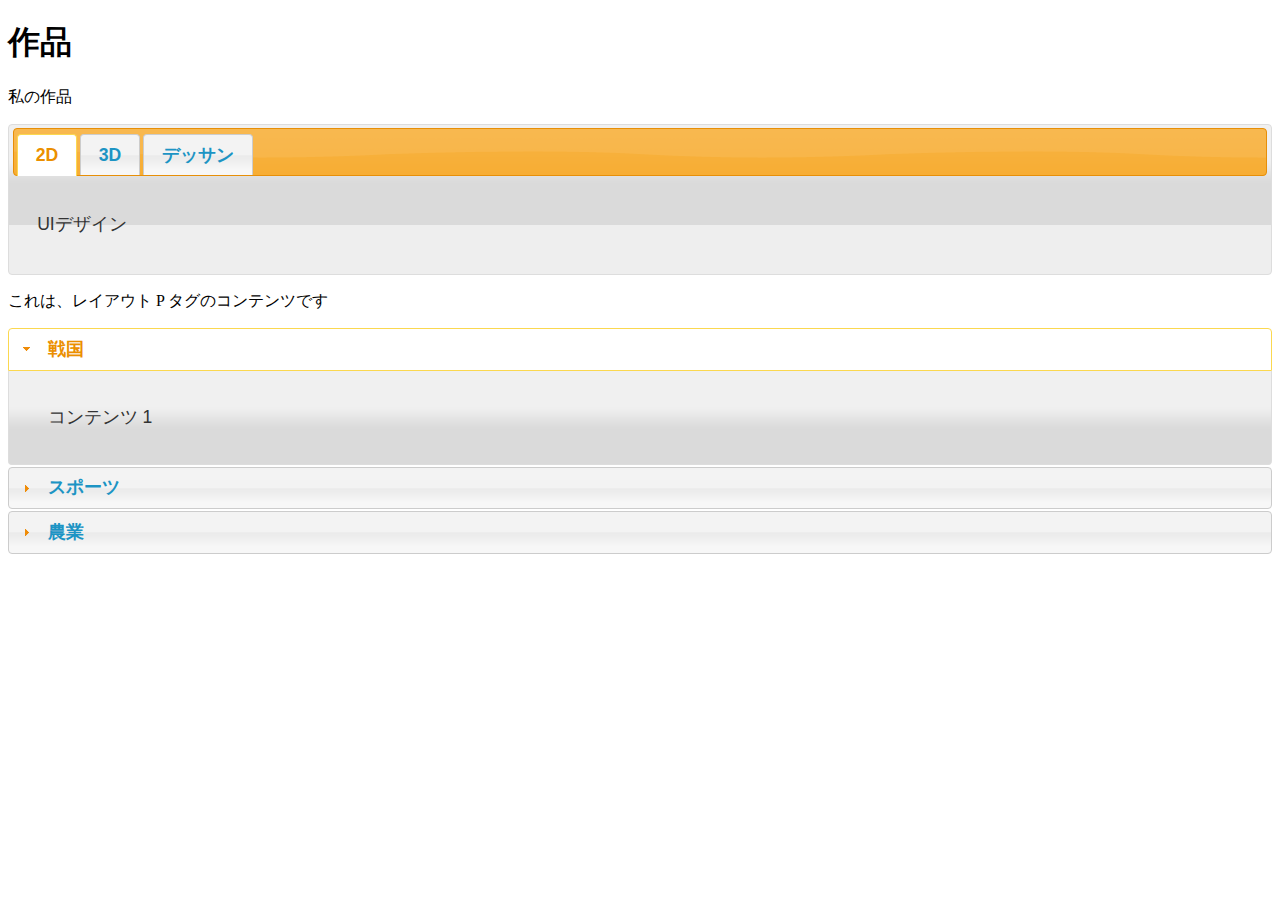
==== docs/docs/index.html @ 4a6ba304 "Add files via upload" ====
<!doctype html>
<html>
<head>
<meta charset="utf-8">
<title>作品集1</title>
<link href="style.css" rel="stylesheet" type="text/css">
<link href="jQueryAssets/jquery.ui.core.min.css" rel="stylesheet" type="text/css">
<link href="jQueryAssets/jquery.ui.theme.min.css" rel="stylesheet" type="text/css">
<link href="jQueryAssets/jquery.ui.tabs.min.css" rel="stylesheet" type="text/css">
<link href="jQueryAssets/jquery.ui.accordion.min.css" rel="stylesheet" type="text/css">
<script src="jQueryAssets/jquery-1.11.1.min.js"></script>
<script src="jQueryAssets/jquery.ui-1.10.4.tabs.min.js"></script>
<script src="jQueryAssets/jquery.ui-1.10.4.accordion.min.js"></script>
</head>

<body>
<h1>作品</h1>
<p>私の作品</p>
<div id="Tabs1">
  <ul>
    <li><a href="#tabs-1">2D</a></li>
    <li><a href="#tabs-2">3D</a></li>
    <li><a href="#tabs-3">デッサン</a></li>
  </ul>
  <div id="tabs-1">
    <p>UIデザイン</p>
  </div>
  <div id="tabs-2">
    <p>コンテンツ 2</p>
  </div>
  <div id="tabs-3">
    <p>コンテンツ 3</p>
  </div>
</div>
<p>これは、レイアウト P タグのコンテンツです</p>
<div id="Accordion1">
	  <h3><a href="#">戦国</a></h3>
	  <div>
	    <p>コンテンツ 1</p>
  </div>
	  <h3><a href="#">スポーツ</a></h3>
	  <div>
	    <p>コンテンツ 2</p>
  </div>
	  <h3><a href="#">農業</a></h3>
	  <div>
	    <p>コンテンツ 3</p>
  </div>
</div>
<script type="text/javascript">
$(function() {
	$( "#Tabs1" ).tabs(); 
});
$(function() {
	$( "#Accordion1" ).accordion(); 
});
</script>
</body>
</html>
---- docs/docs/style.css ----
@charset "utf-8";
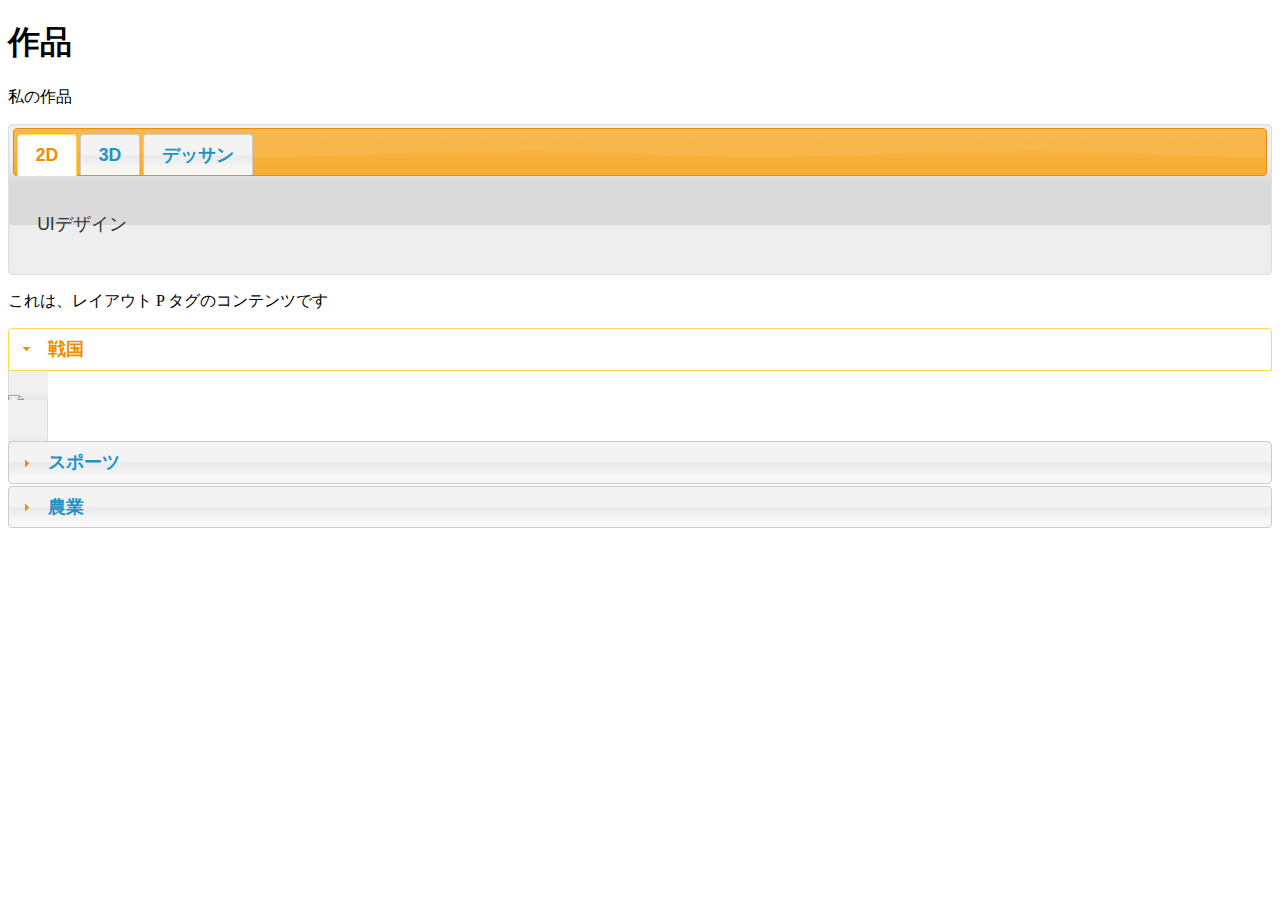
==== commit 8b727cab: "Add files via upload" ====
--- a/docs/docs/index.html
+++ b/docs/docs/index.html
@@ -26,17 +26,17 @@
     <p>UIデザイン</p>
   </div>
   <div id="tabs-2">
-    <p>コンテンツ 2</p>
+    <p>モデリング</p>
   </div>
   <div id="tabs-3">
-    <p>コンテンツ 3</p>
+    <p>集合体</p>
   </div>
 </div>
 <p>これは、レイアウト P タグのコンテンツです</p>
 <div id="Accordion1">
-	  <h3><a href="#">戦国</a></h3>
+	  <h3><a href="#">戦国</h3>
 	  <div>
-	    <p>コンテンツ 1</p>
+	    <img src="新しいフォルダー/戦国test2.png">
   </div>
 	  <h3><a href="#">スポーツ</a></h3>
 	  <div>
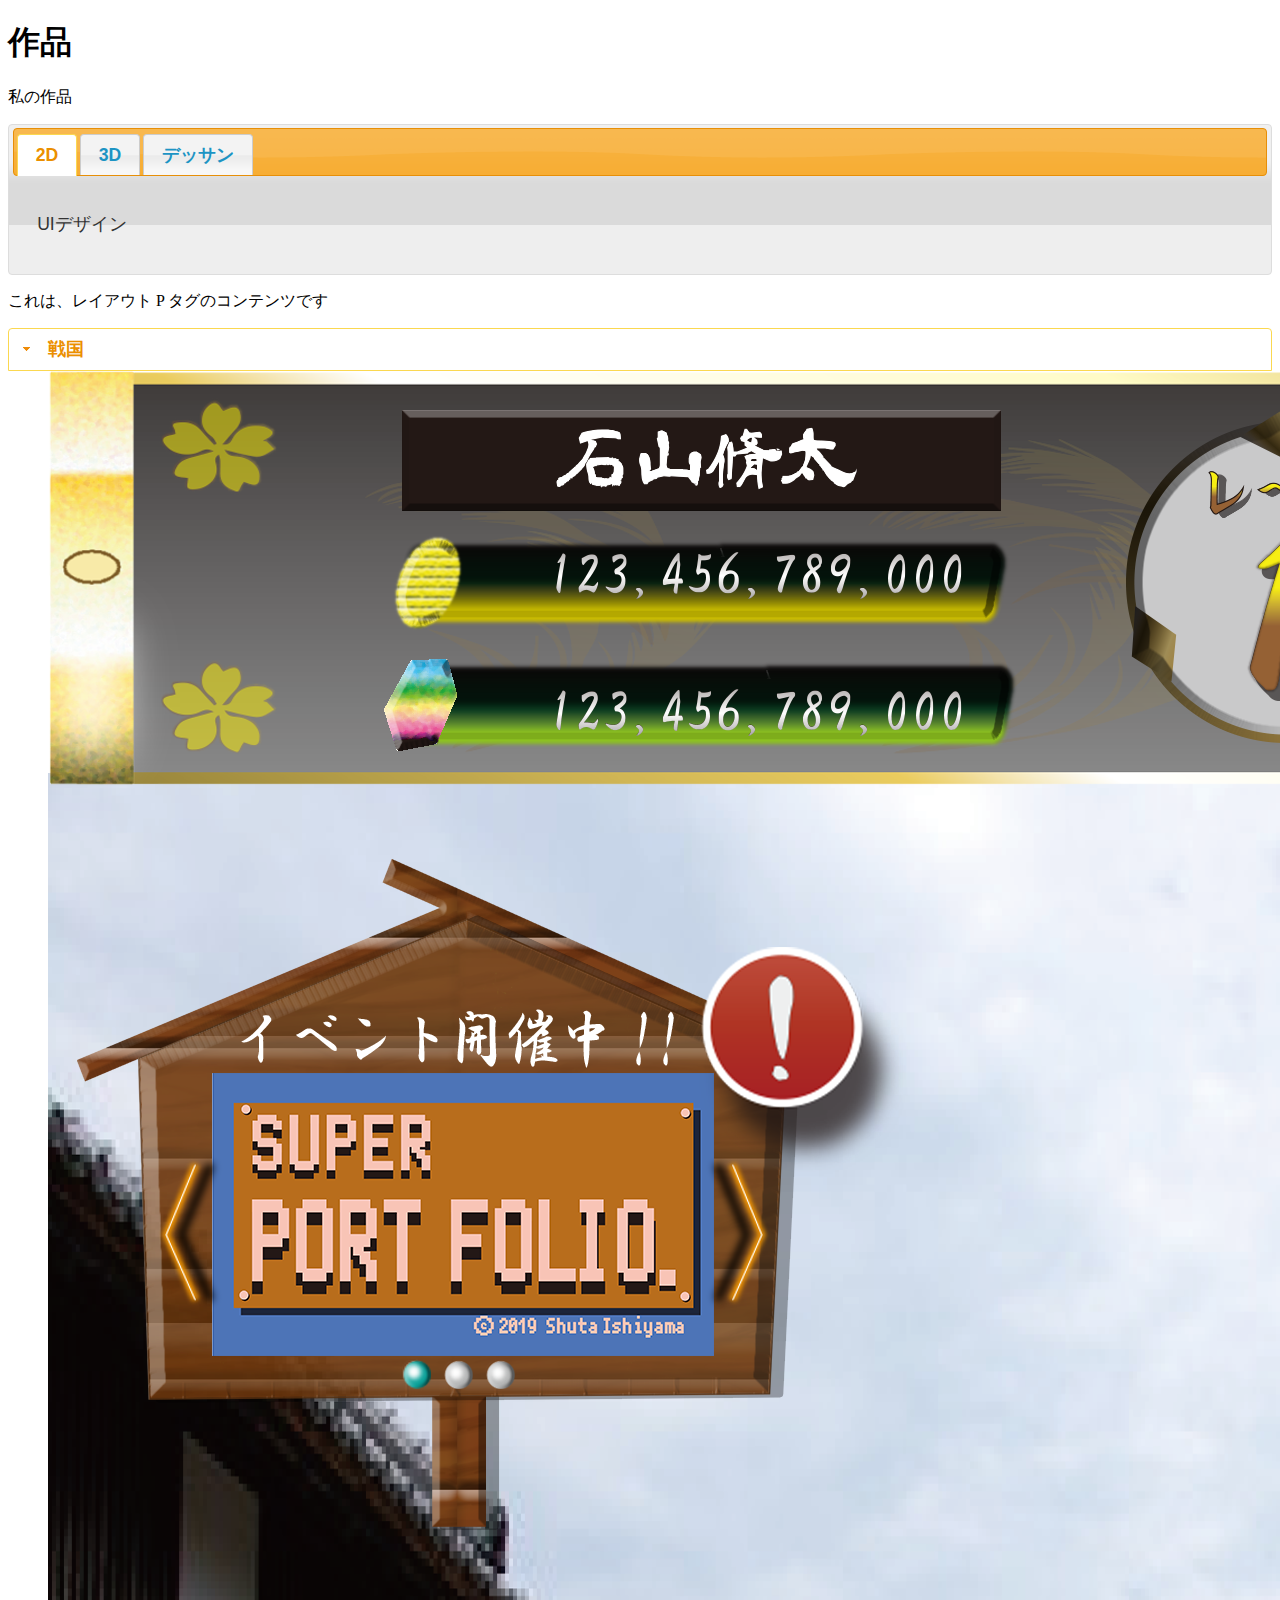
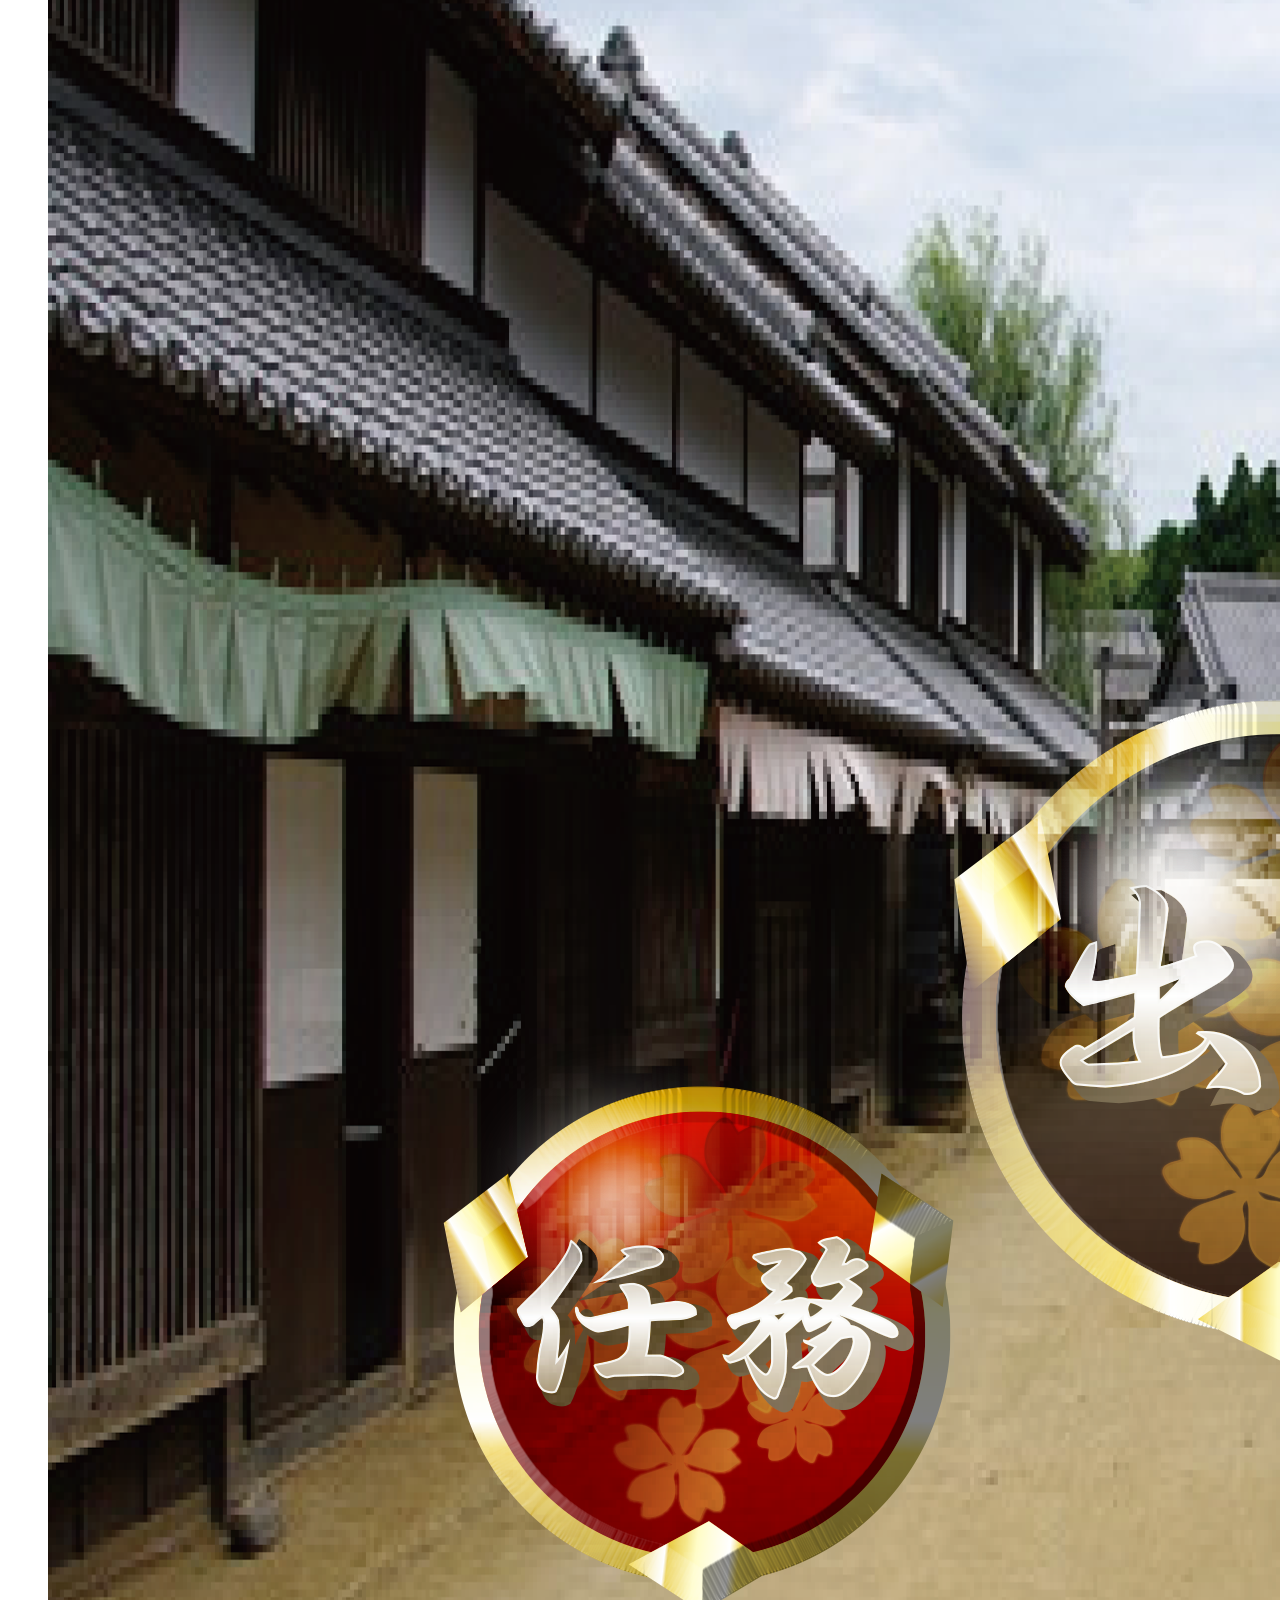
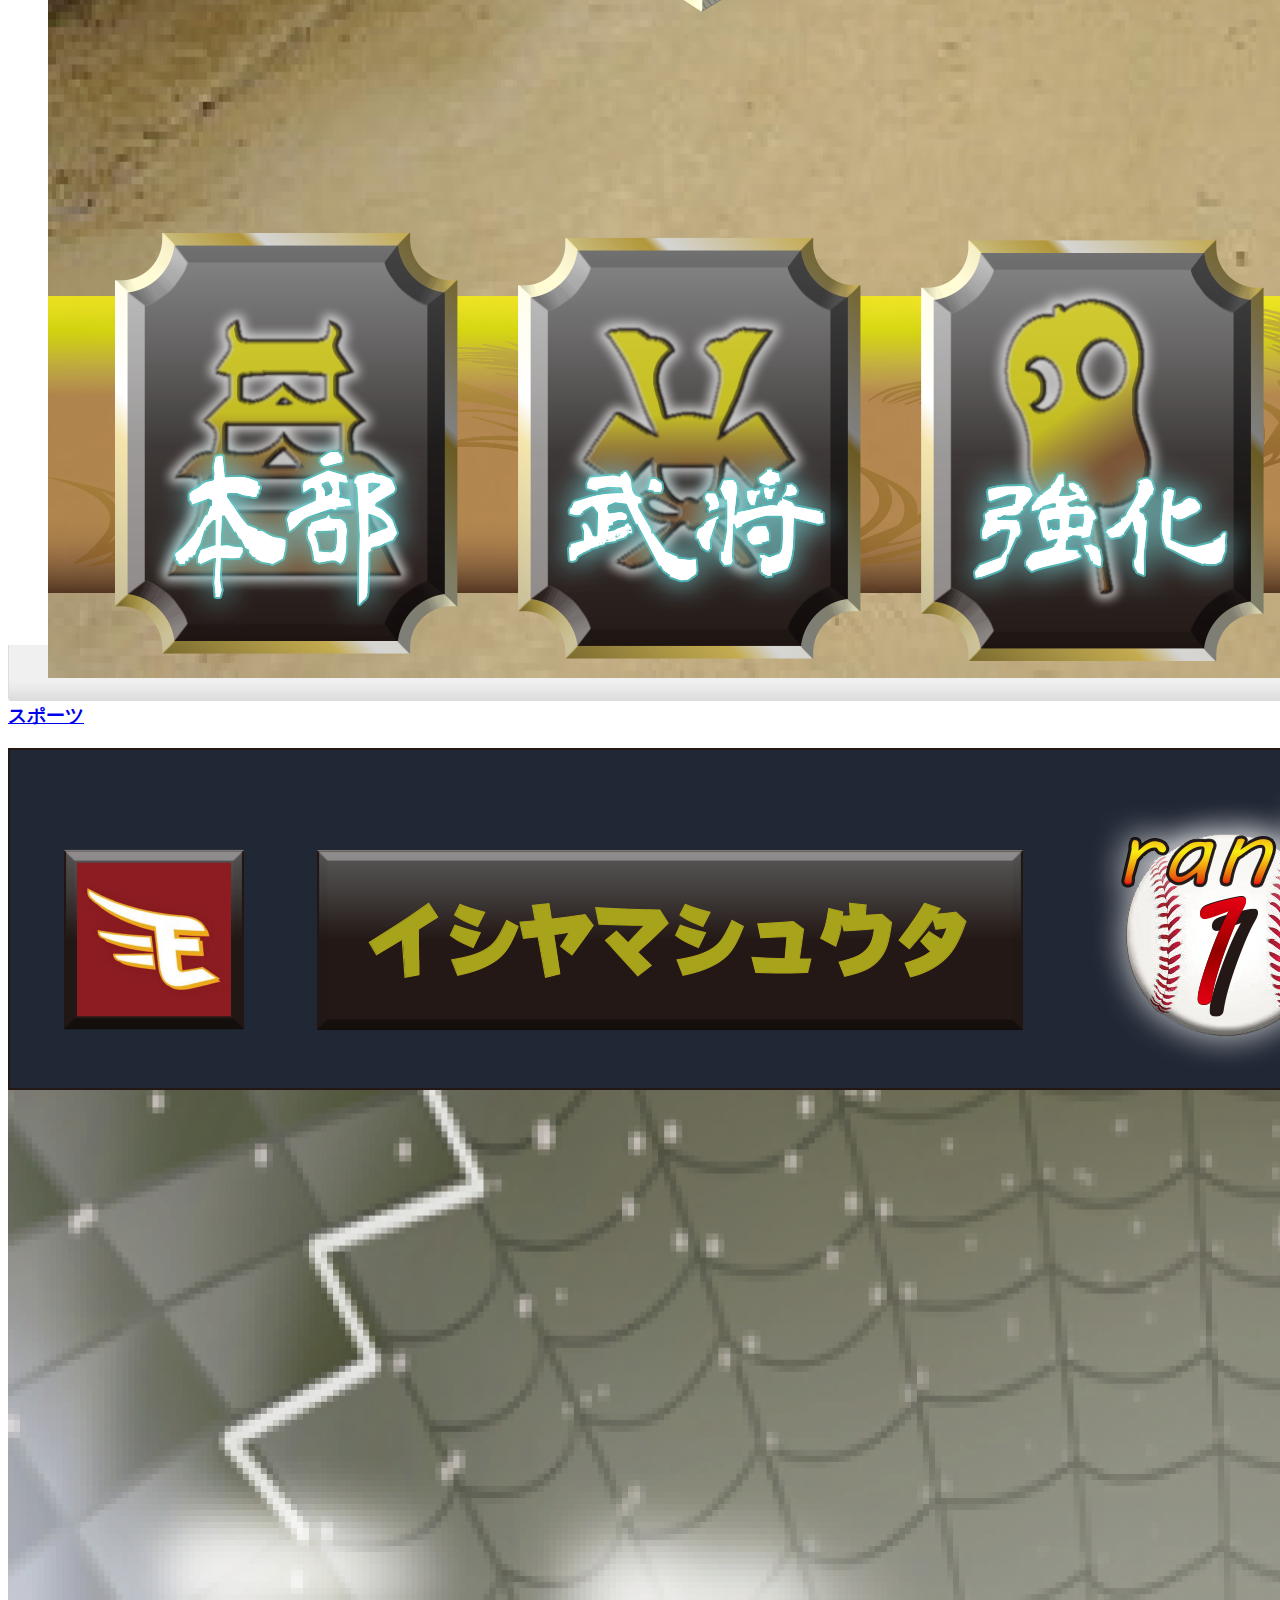
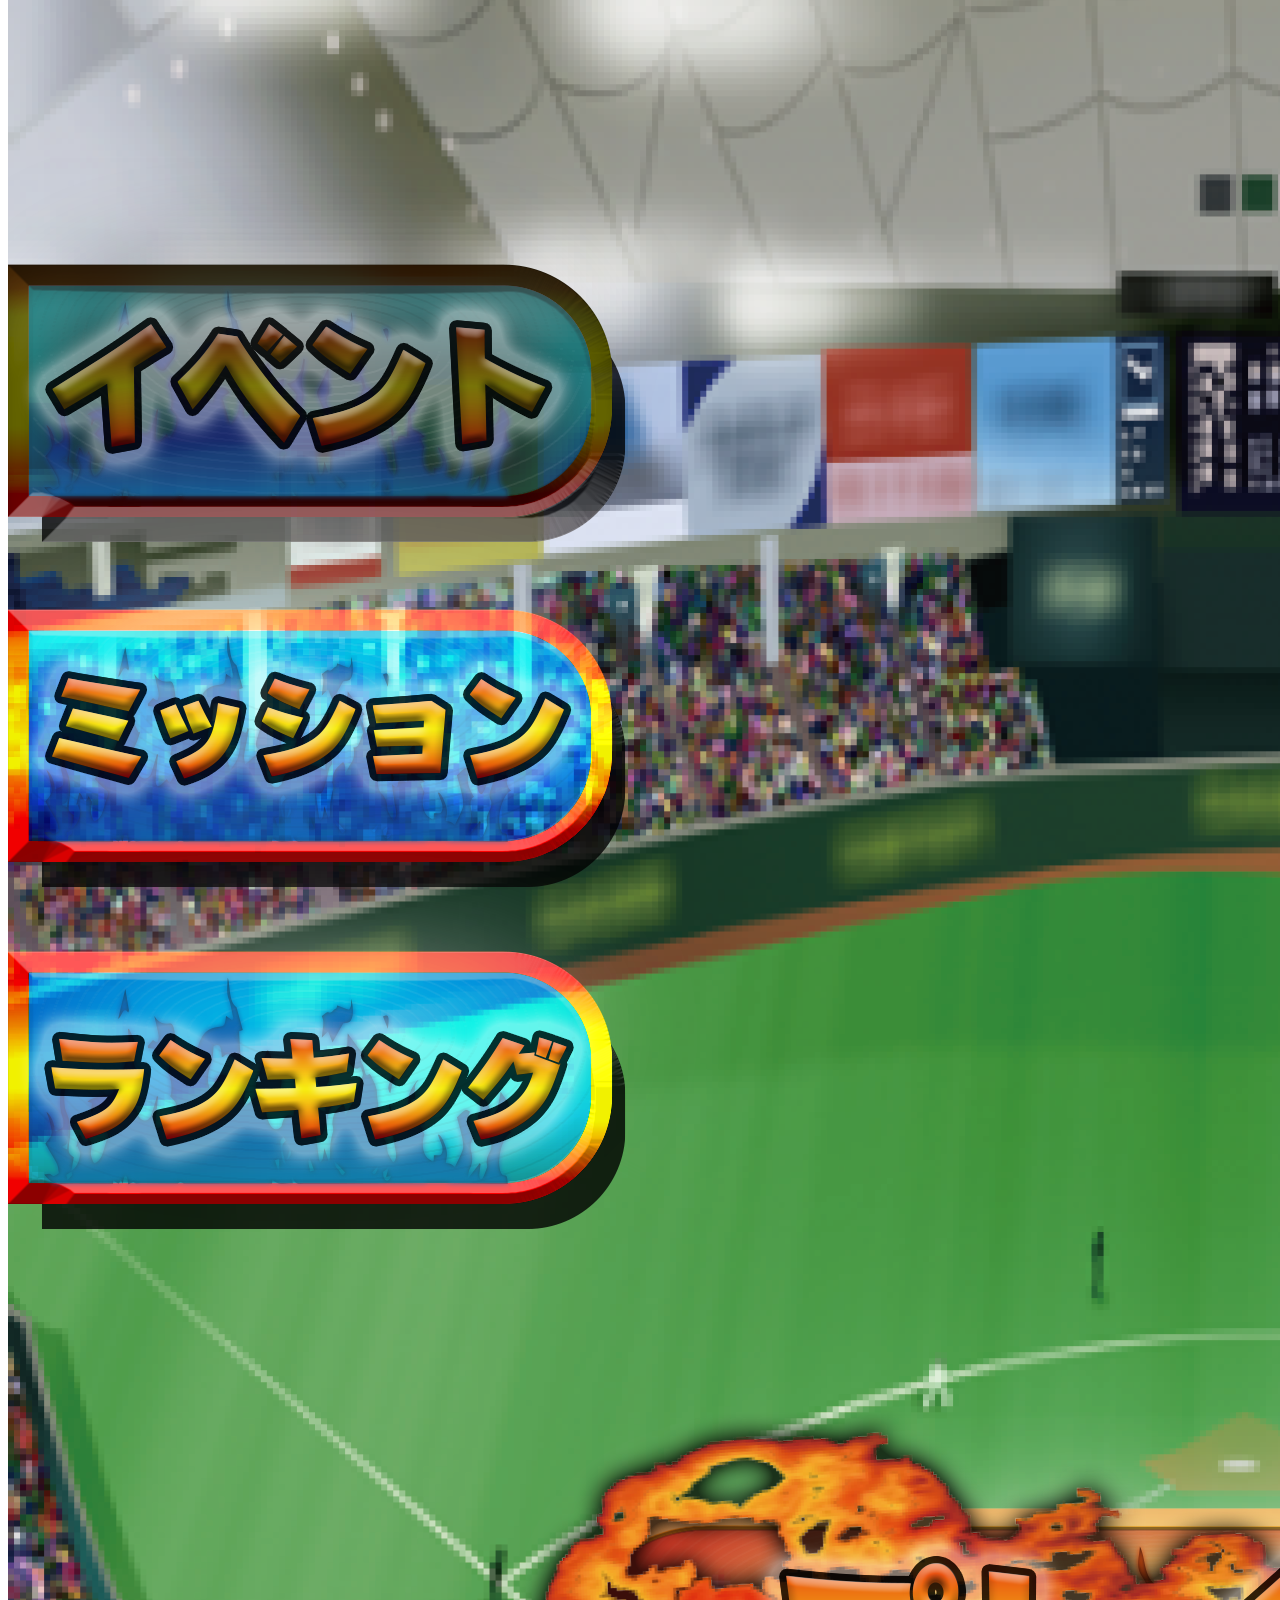
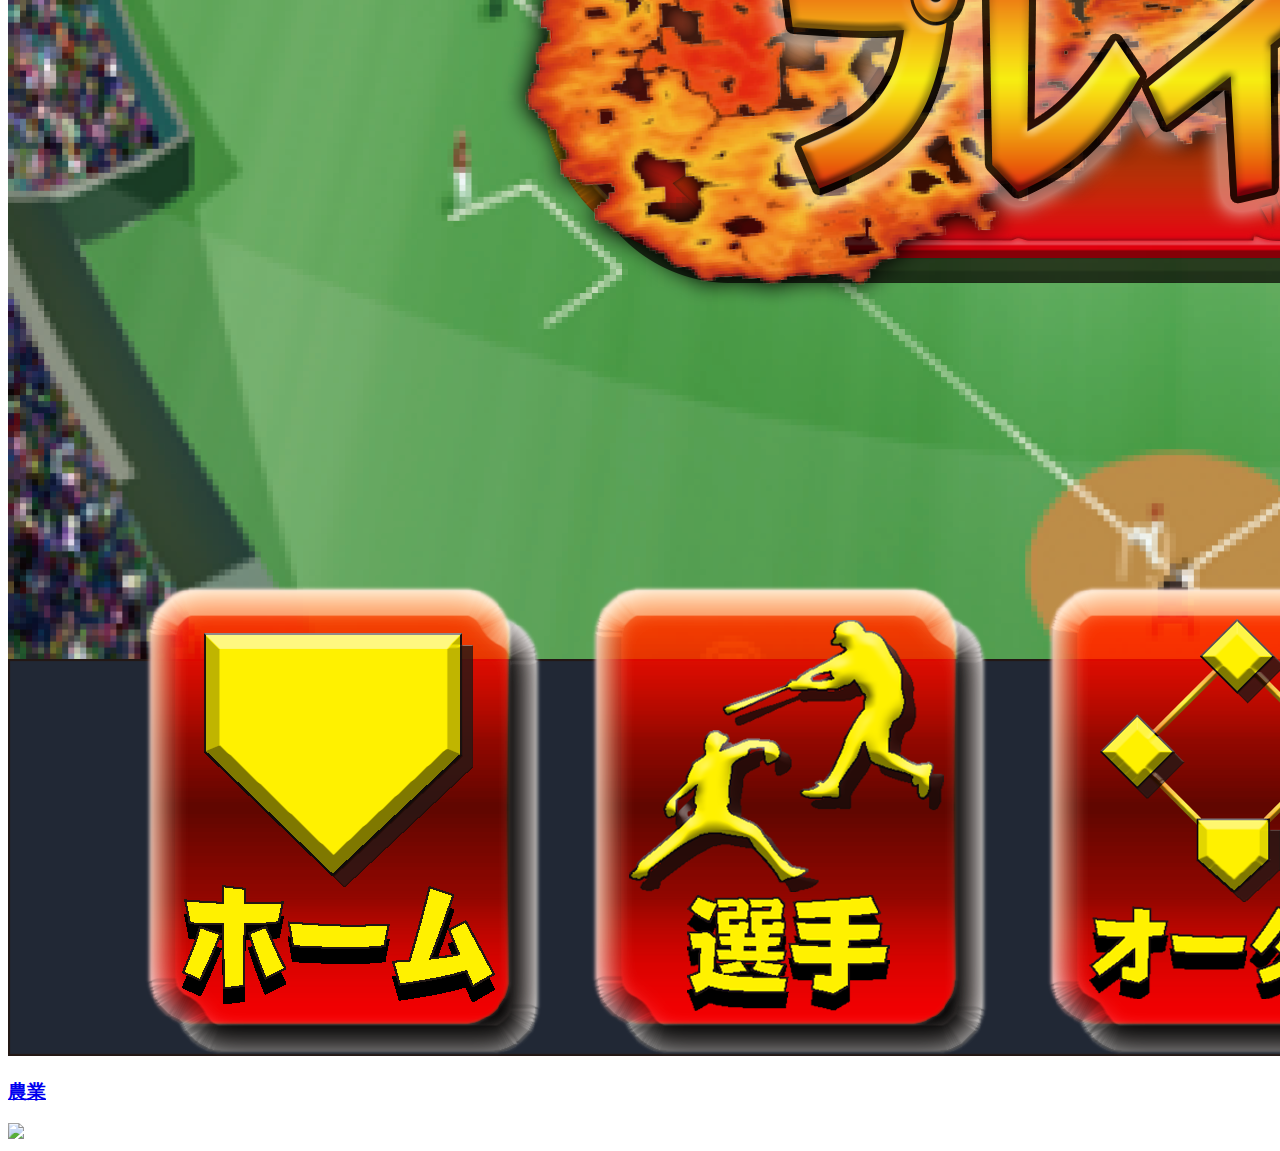
==== commit 47000feb: "Add files via upload" ====
--- a/docs/docs/index.html
+++ b/docs/docs/index.html
@@ -35,16 +35,13 @@
 <p>これは、レイアウト P タグのコンテンツです</p>
 <div id="Accordion1">
 	  <h3><a href="#">戦国</h3>
-	  <div>
-	    <img src="新しいフォルダー/戦国test2.png">
+	 <img src="新しいフォルダー/戦国test2.png">
   </div>
 	  <h3><a href="#">スポーツ</a></h3>
-	  <div>
-	    <p>コンテンツ 2</p>
+	 <img src="新しいフォルダー/suport test.png">
   </div>
 	  <h3><a href="#">農業</a></h3>
-	  <div>
-	    <p>コンテンツ 3</p>
+	 <img src="新しいフォルダー/農業test2.png">
   </div>
 </div>
 <script type="text/javascript">
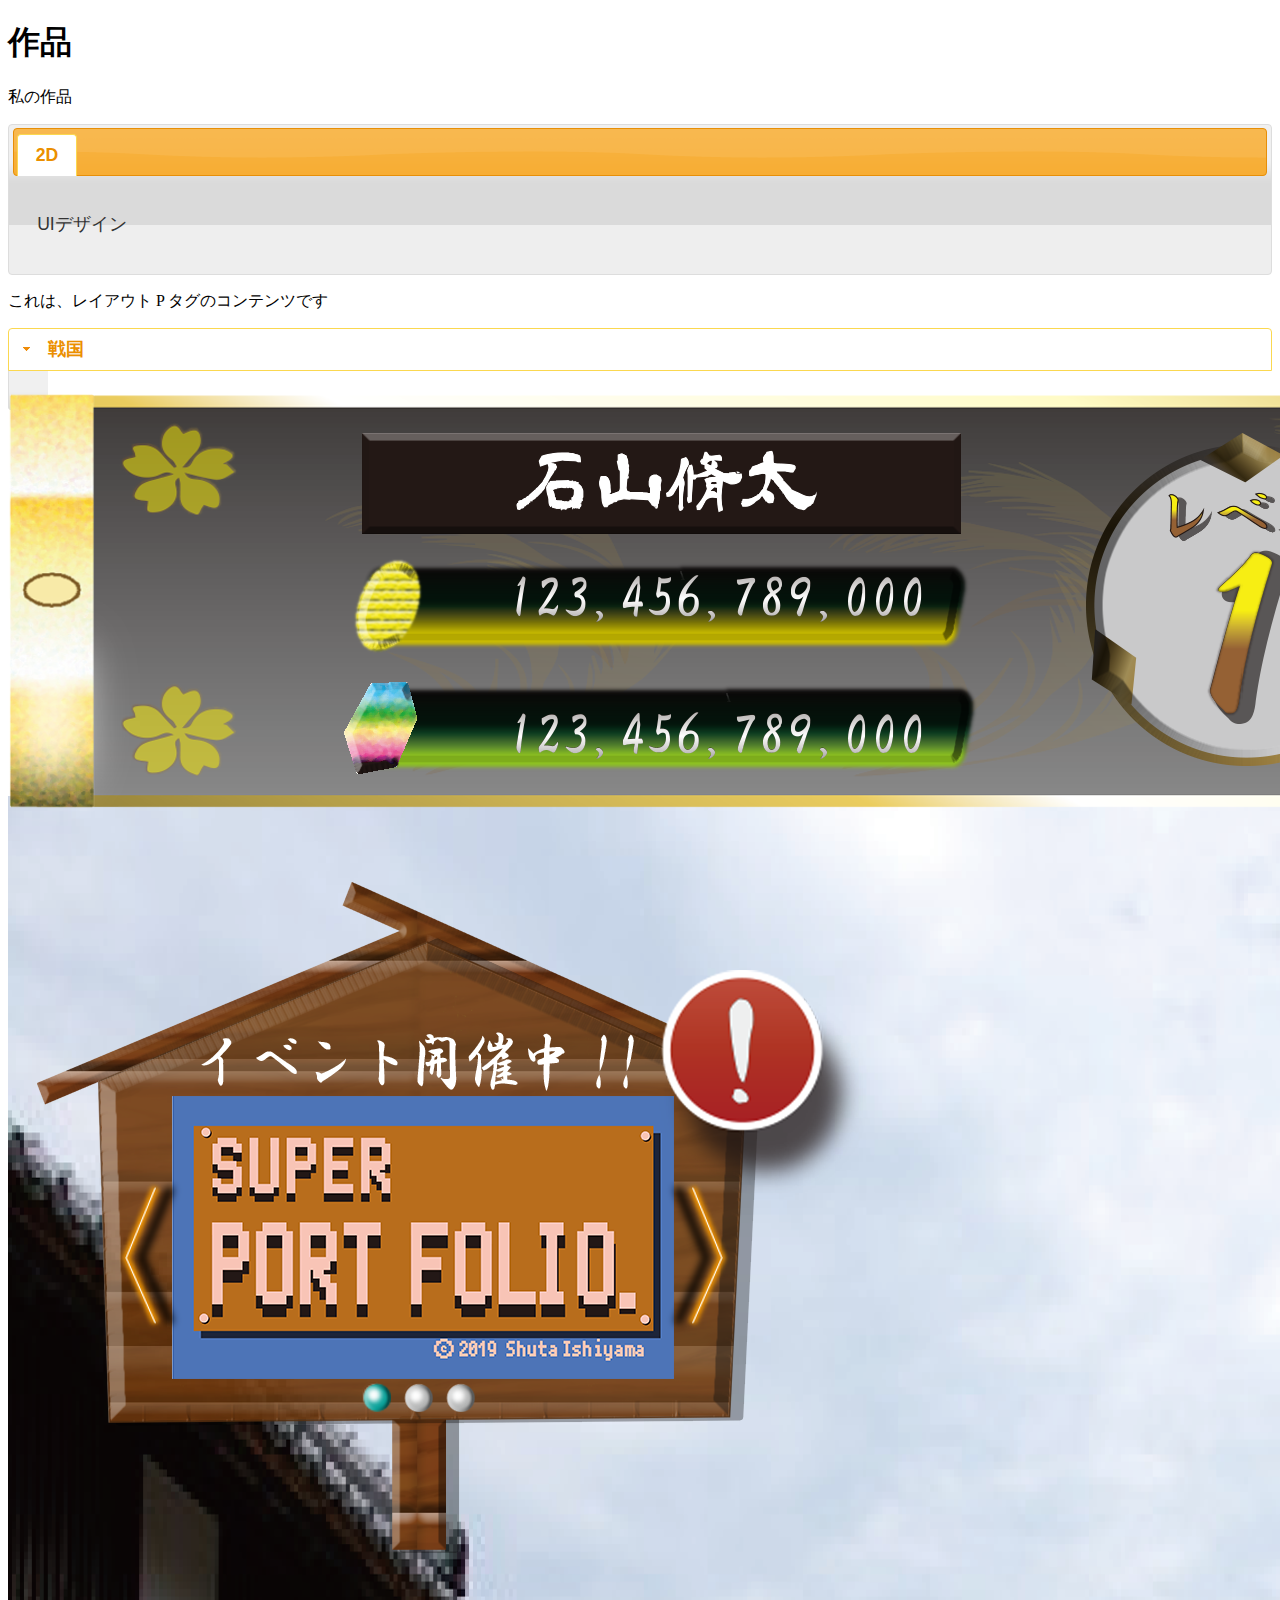
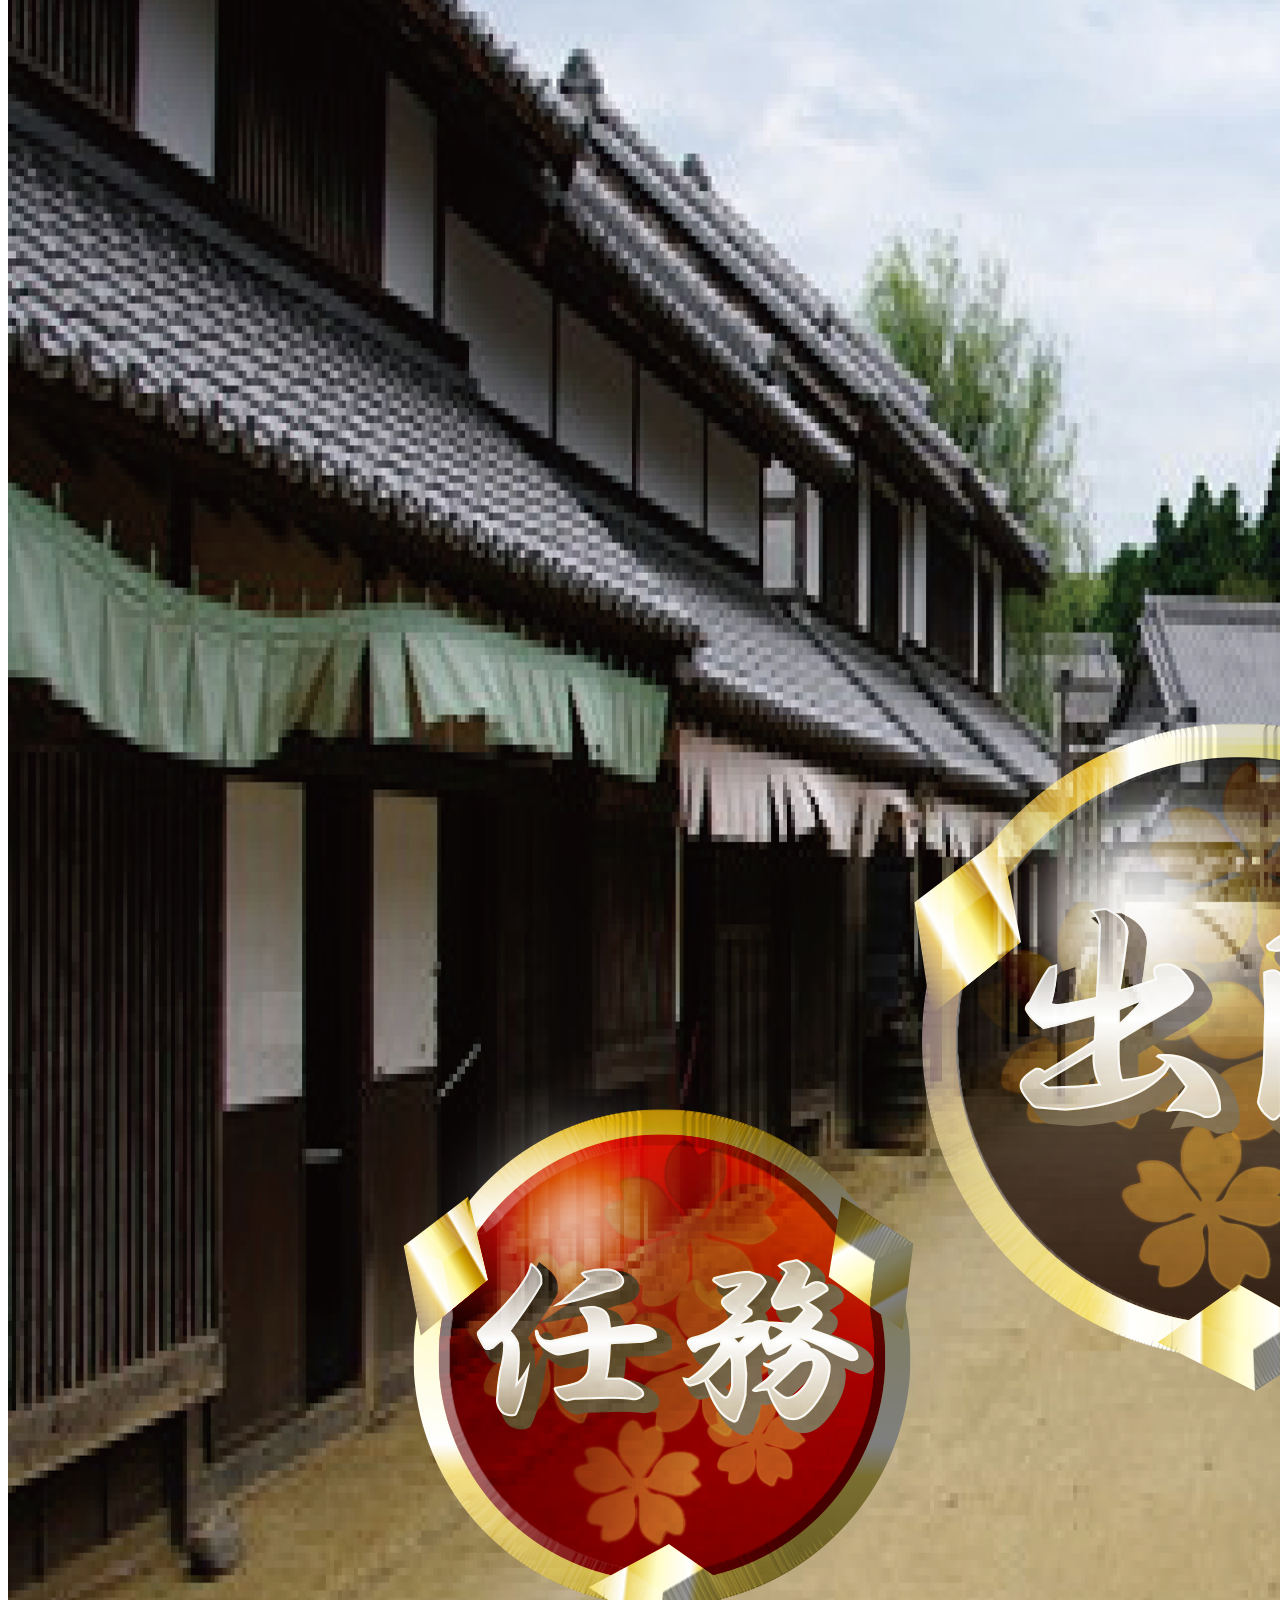
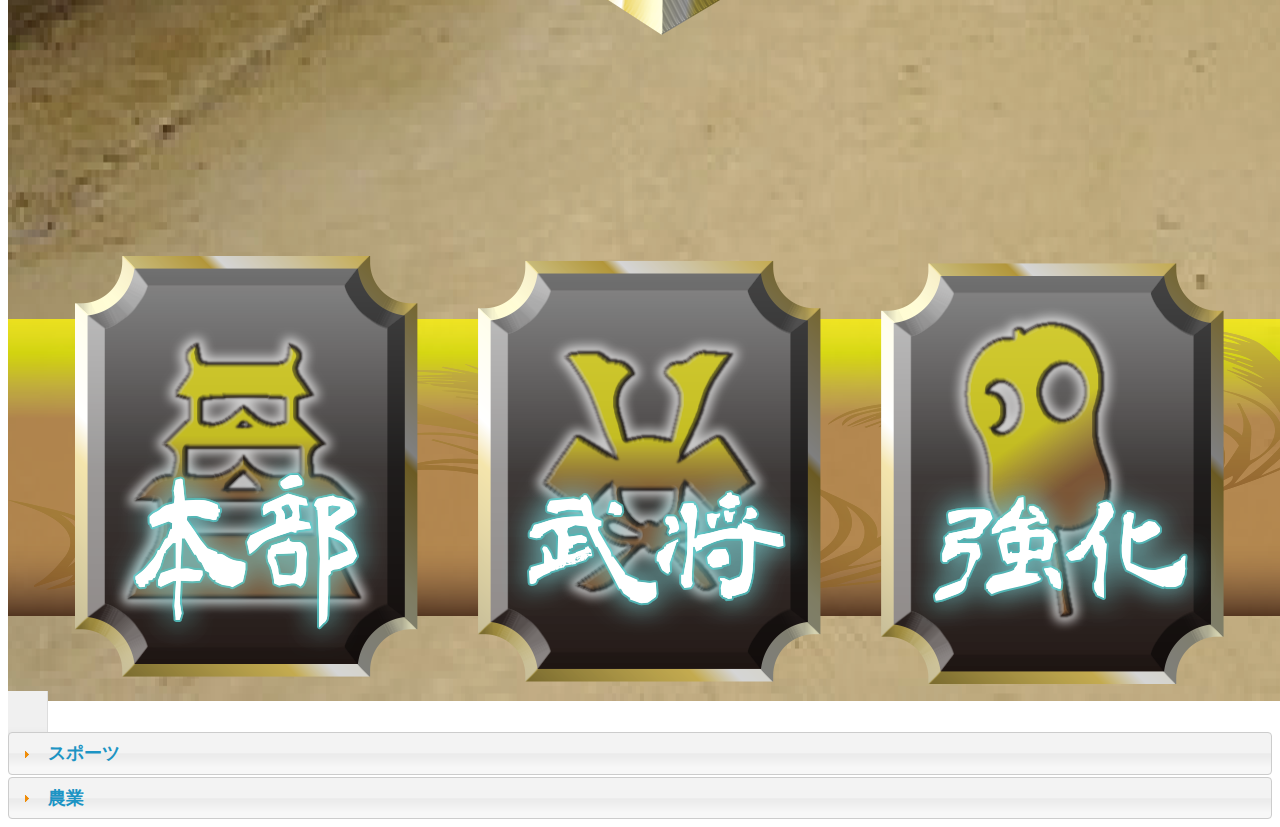
==== commit ec8241dc: "Add files via upload" ====
--- a/docs/docs/index.html
+++ b/docs/docs/index.html
@@ -19,29 +19,25 @@
 <div id="Tabs1">
   <ul>
     <li><a href="#tabs-1">2D</a></li>
-    <li><a href="#tabs-2">3D</a></li>
-    <li><a href="#tabs-3">デッサン</a></li>
   </ul>
   <div id="tabs-1">
     <p>UIデザイン</p>
   </div>
-  <div id="tabs-2">
-    <p>モデリング</p>
-  </div>
-  <div id="tabs-3">
-    <p>集合体</p>
-  </div>
+  <div id="tabs-2"> </div>
 </div>
 <p>これは、レイアウト P タグのコンテンツです</p>
 <div id="Accordion1">
 	  <h3><a href="#">戦国</h3>
-	 <img src="新しいフォルダー/戦国test2.png">
+	  <div>
+	    <img src="新しいフォルダー/戦国test2.png">
   </div>
 	  <h3><a href="#">スポーツ</a></h3>
-	 <img src="新しいフォルダー/suport test.png">
+	  <div>
+	     <img src="新しいフォルダー/suport test.png">
   </div>
 	  <h3><a href="#">農業</a></h3>
-	 <img src="新しいフォルダー/農業test2.png">
+	  <div>
+	    <img src="新しいフォルダー/農業test2.png">
   </div>
 </div>
 <script type="text/javascript">
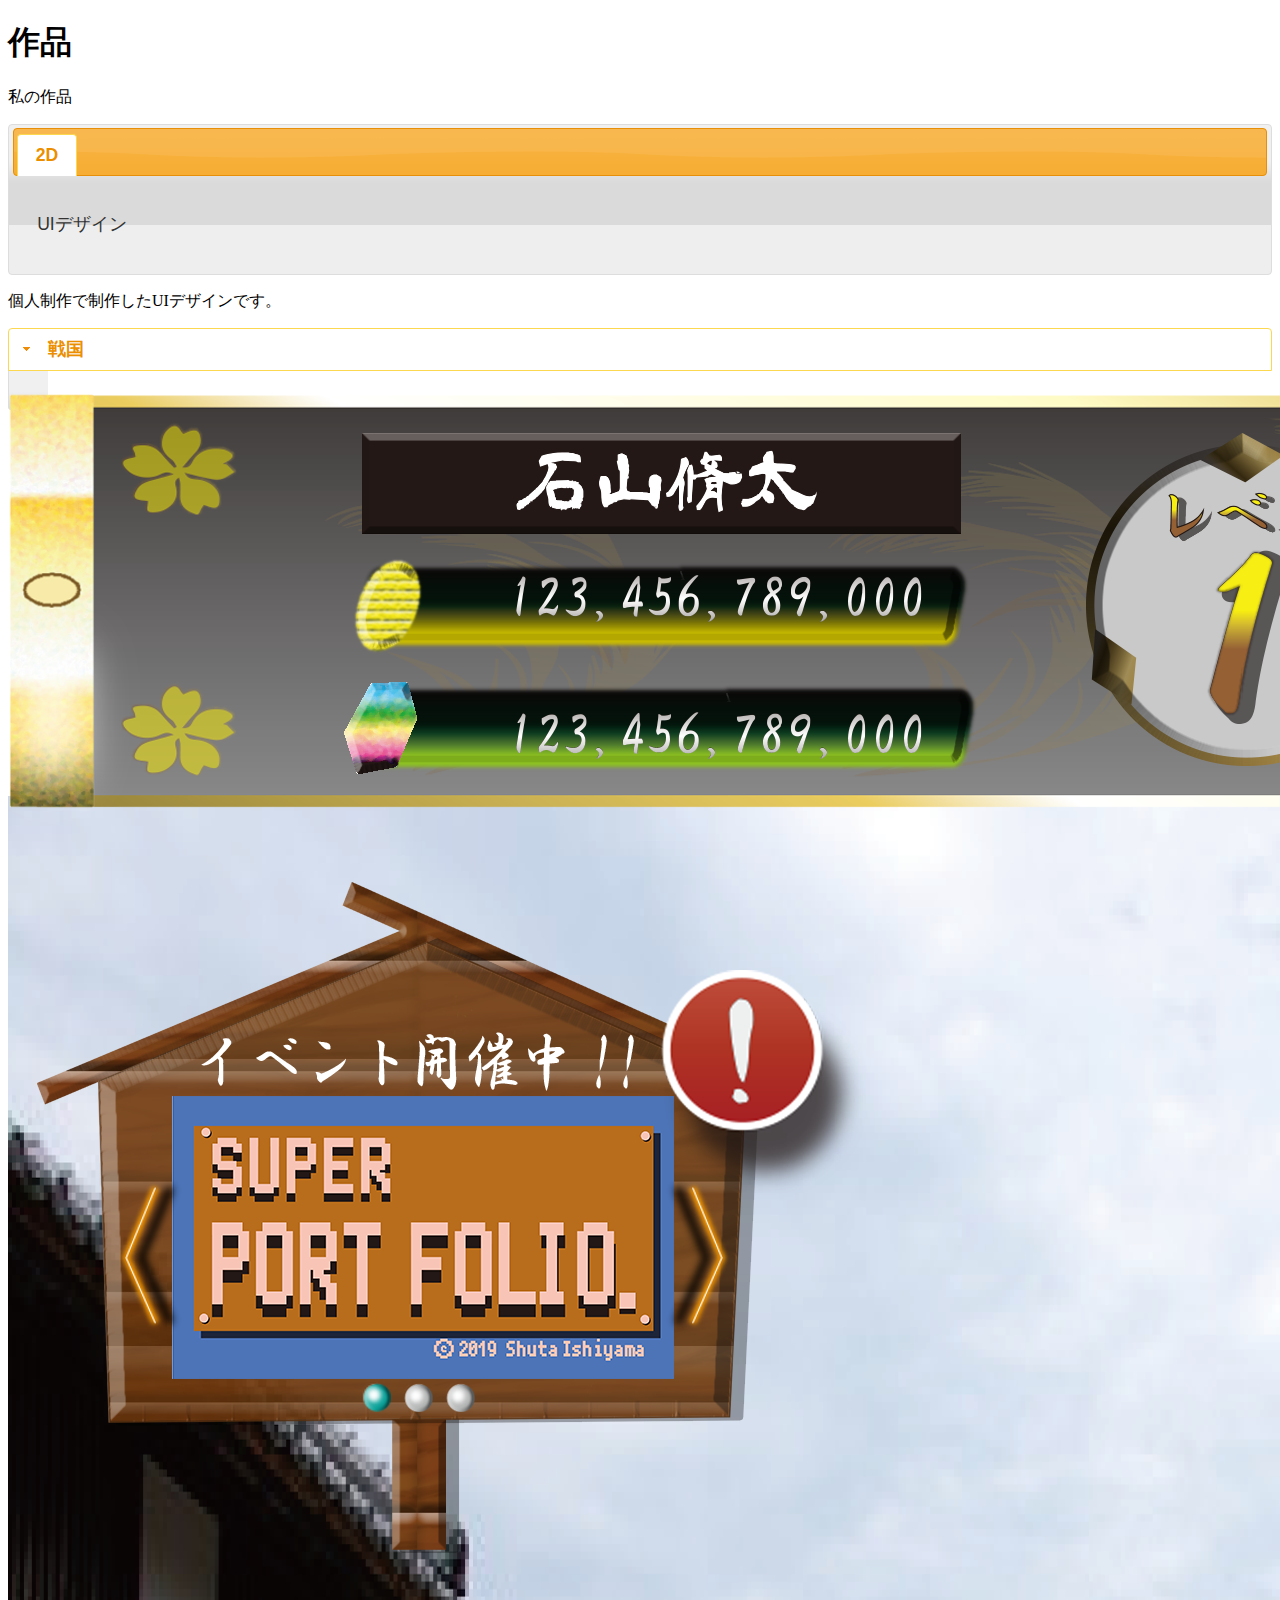
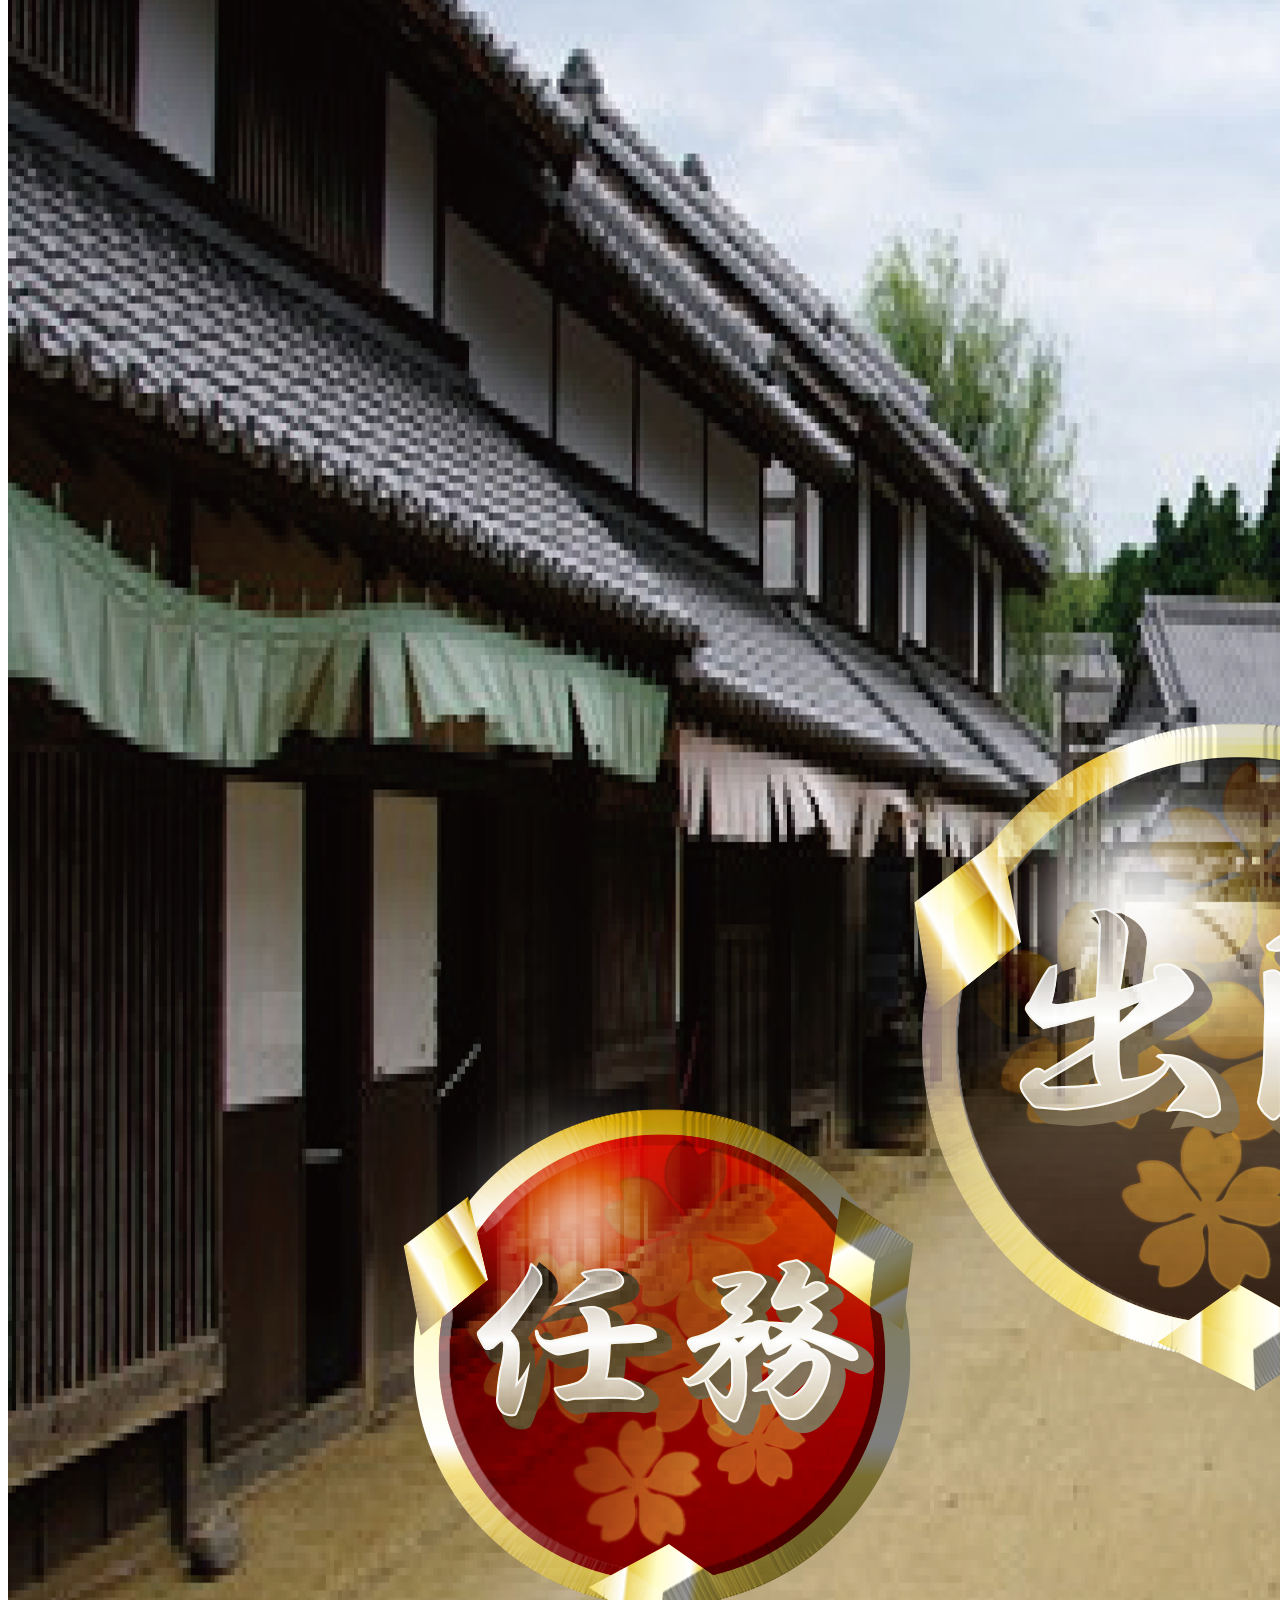
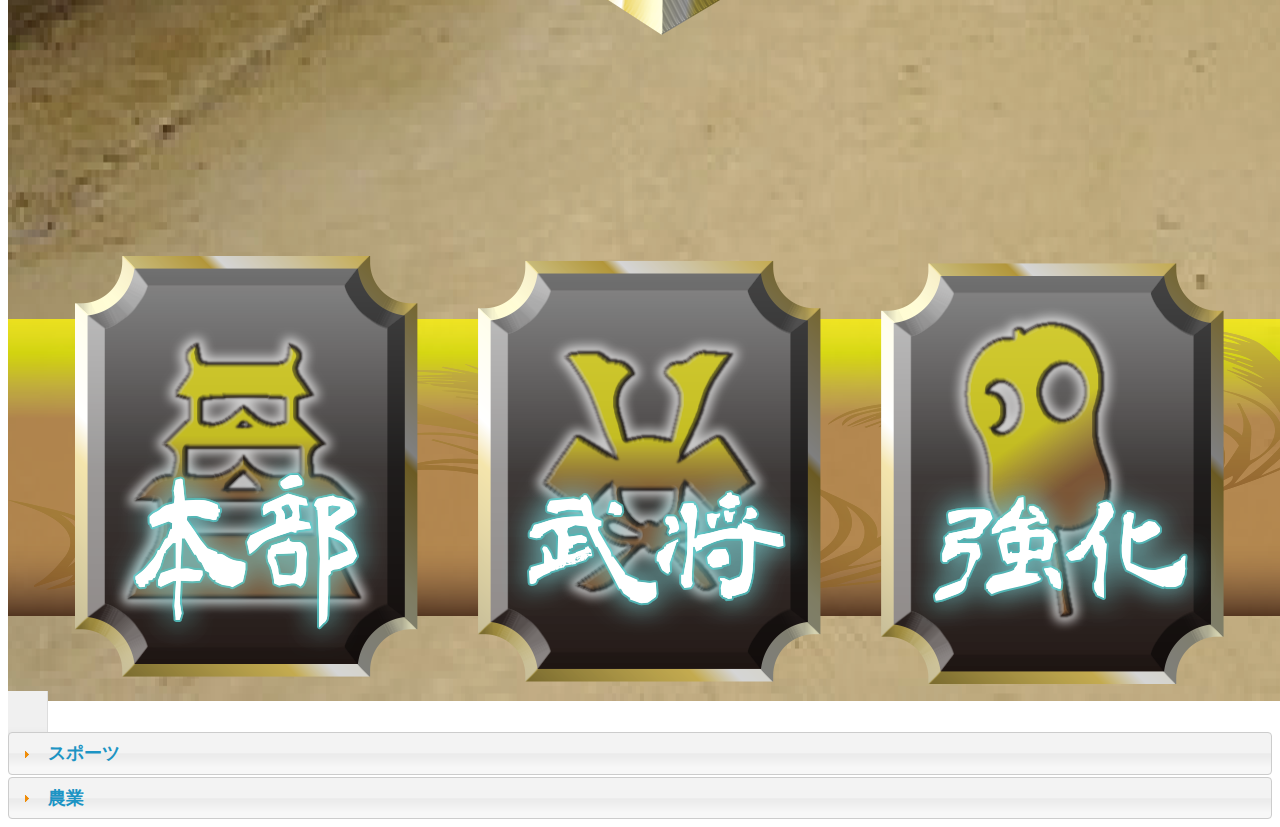
==== commit 7c8771f1: "Add files via upload" ====
--- a/docs/docs/index.html
+++ b/docs/docs/index.html
@@ -25,16 +25,16 @@
   </div>
   <div id="tabs-2"> </div>
 </div>
-<p>これは、レイアウト P タグのコンテンツです</p>
+<p>個人制作で制作したUIデザインです。</p>
 <div id="Accordion1">
 	  <h3><a href="#">戦国</h3>
 	  <div>
 	    <img src="新しいフォルダー/戦国test2.png">
-  </div>
+  　　</div>
 	  <h3><a href="#">スポーツ</a></h3>
 	  <div>
 	     <img src="新しいフォルダー/suport test.png">
-  </div>
+  　　</div>
 	  <h3><a href="#">農業</a></h3>
 	  <div>
 	    <img src="新しいフォルダー/農業test2.png">
